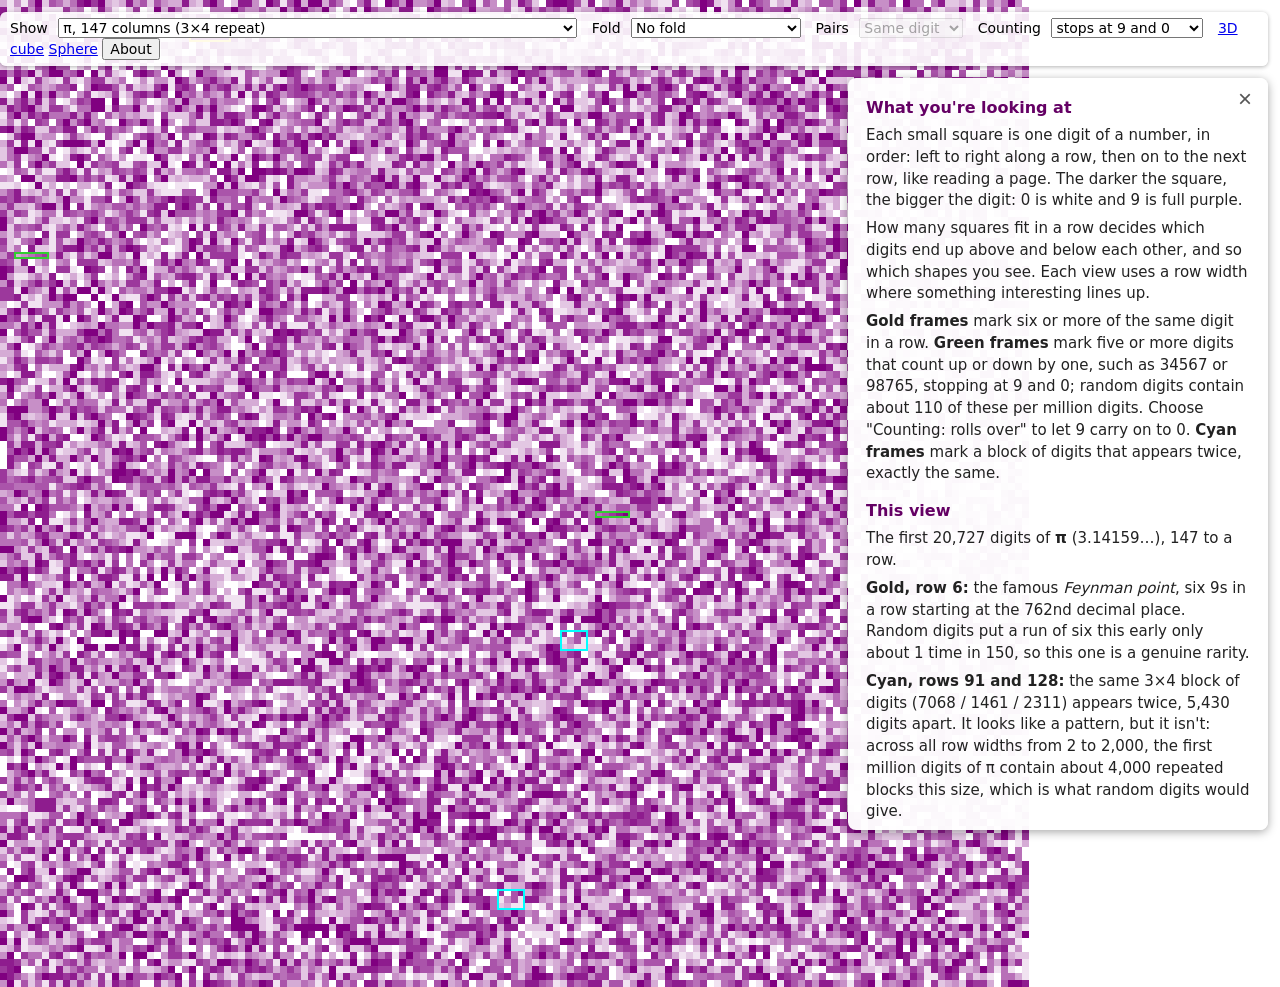
==== index.html @ 26b24ccb "Add the Leibniz series stopped after 4-24 terms to the cube and sphere Co-Authored-By: Claude Opus 5" ====
<!DOCTYPE html>
<html lang="en">
<head>
  <!-- The ?v= numbers make browsers fetch new copies after an update; change them when the files change -->
  <meta charset="UTF-8">
  <meta name="viewport" content="width=device-width, initial-scale=1.0">
  <title>Pi Mosaic</title>
  <link rel="stylesheet" href="piStyle.css?v=2026-10-16c">
</head>
<body>
  <!-- Menus for choosing which number and width to show, and whether to fold it; pi.js fills in the options -->
  <div id="viewMenu">
    <label>Show <select id="viewSelect"></select></label>
    <label>Fold <select id="foldSelect"></select></label>
    <label>Pairs <select id="pairSelect"></select></label>
    <label>Counting <select id="rolloverSelect"></select></label>
    <span id="foldInfo"></span>
    <a href="cube.html">3D cube</a>
    <a href="sphere.html">Sphere</a>
    <button id="aboutButton" type="button" aria-controls="aboutPanel">About</button>
  </div>

  <!-- Plain-English explanation of what's on screen; the page's script fills in the text -->
  <aside id="aboutPanel" hidden>
    <button id="aboutClose" type="button" aria-label="Close">×</button>
    <div id="aboutText"></div>
  </aside>

  <!-- digits.js has the digit formulas; pi.js appends #piContainer to <body>, so it must load after <body> exists -->
  <script src="digits.js?v=2026-10-16c"></script>
  <script src="about.js?v=2026-10-16c"></script>
  <script src="pi.js?v=2026-10-16c"></script>
</body>
</html>
---- piStyle.css ----
body {
  margin: 0;
}

#piContainer {
  display: flex;
  flex-wrap: wrap;
  /* width and height are set in pi.js from the number of columns and rows */
}

#piContainer > div {
  width: 50px;
  height: 50px;
  margin: 0px;
  /*border-radius: 5%;*/
}

/* Menus: stay in the top-right corner while the mosaic scrolls underneath */
#viewMenu, #cubeMenu, #sphereMenu {
  position: fixed;
  top: 12px;
  right: 12px;
  z-index: 1;
  padding: 6px 10px;
  border-radius: 6px;
  background: rgba(255, 255, 255, 0.9);
  box-shadow: 0 1px 4px rgba(0, 0, 0, 0.3);
  font: 14px system-ui, sans-serif;
}

#viewMenu select, #cubeMenu select, #cubeMenu input, #sphereMenu select, #sphereMenu input {
  margin: 0 10px 0 6px;
  font: inherit;
}

/* 3D cube and sphere pages (cube.html, sphere.html): the canvas fills the window */
.cubePage {
  overflow: hidden;
}

#cubeCanvas, #sphereCanvas {
  position: fixed;
  top: 0;
  left: 0;
  cursor: grab;
  touch-action: none;
}

#cubeMenu, #sphereMenu {
  max-width: calc(100vw - 48px);
  line-height: 2;
}

#cubeStart, #sphereStart {
  width: 7em;
}

#cubeSummary, #sphereSummary {
  color: #555;
}

#cubeInfo, #sphereInfo {
  position: fixed;
  left: 12px;
  bottom: 12px;
  padding: 6px 10px;
  border-radius: 6px;
  background: rgba(255, 255, 255, 0.9);
  box-shadow: 0 1px 4px rgba(0, 0, 0, 0.3);
  font: 14px system-ui, sans-serif;
}

/* About panel: plain-English explanation, on the right below the menu (about.js sets its top) */
#aboutPanel {
  position: fixed;
  top: 60px;
  right: 12px;
  z-index: 2;
  width: min(420px, calc(100vw - 24px));
  max-height: calc(100vh - 80px);
  overflow-y: auto;
  box-sizing: border-box;
  padding: 4px 18px 12px;
  border-radius: 8px;
  background: rgba(255, 255, 255, 0.97);
  box-shadow: 0 2px 10px rgba(0, 0, 0, 0.35);
  font: 15px/1.45 system-ui, sans-serif;
  color: #222;
}

#aboutPanel[hidden] {
  display: none;
}

#aboutPanel h2 {
  margin: 14px 0 4px;
  font-size: 16px;
  color: rgb(100, 0, 100);
}

#aboutPanel p {
  margin: 6px 0;
}

#aboutClose {
  position: sticky;
  top: 0;
  float: right;
  margin: 4px -8px 0 8px;
  border: none;
  background: none;
  font-size: 24px;
  line-height: 1;
  cursor: pointer;
  color: #555;
}

.aboutLinks {
  padding-top: 8px;
  border-top: 1px solid #ddd;
}

#aboutButton {
  font: inherit;
  cursor: pointer;
}

/* Digit chart on the cube page: one series, recessive axis, hairline for "a tenth of the digits" */
#digitPanel {
  position: fixed;
  left: 12px;
  bottom: 56px;
  width: 296px;
  box-sizing: border-box;
  padding: 8px 8px 6px;
  border-radius: 6px;
  background: rgba(255, 255, 255, 0.92);
  box-shadow: 0 1px 4px rgba(0, 0, 0, 0.3);
  font: 13px/1.35 system-ui, sans-serif;
  color: #222;
}

#digitPanel .digitTitle {
  font-weight: 600;
}

#digitPanel .digitTitle span {
  font-weight: 400;
  color: #666;
}

#digitPanel svg text {
  font: 11px system-ui, sans-serif;
  fill: #555;
}

#digitPanel .axis {
  stroke: #ccc;
  stroke-width: 1;
}

#digitPanel .expected {
  stroke: #222;
  stroke-width: 1;
}

#digitPanel .digitColumn:hover path {
  fill: rgb(90, 0, 90);
}

#digitPanel .digitVerdict {
  color: #444;
}

#digitPanel details {
  margin-top: 4px;
  color: #555;
}

#digitPanel table {
  border-collapse: collapse;
  font-variant-numeric: tabular-nums;
  font-size: 11px;
}

#digitPanel td, #digitPanel th {
  padding: 1px 3px;
  text-align: right;
}
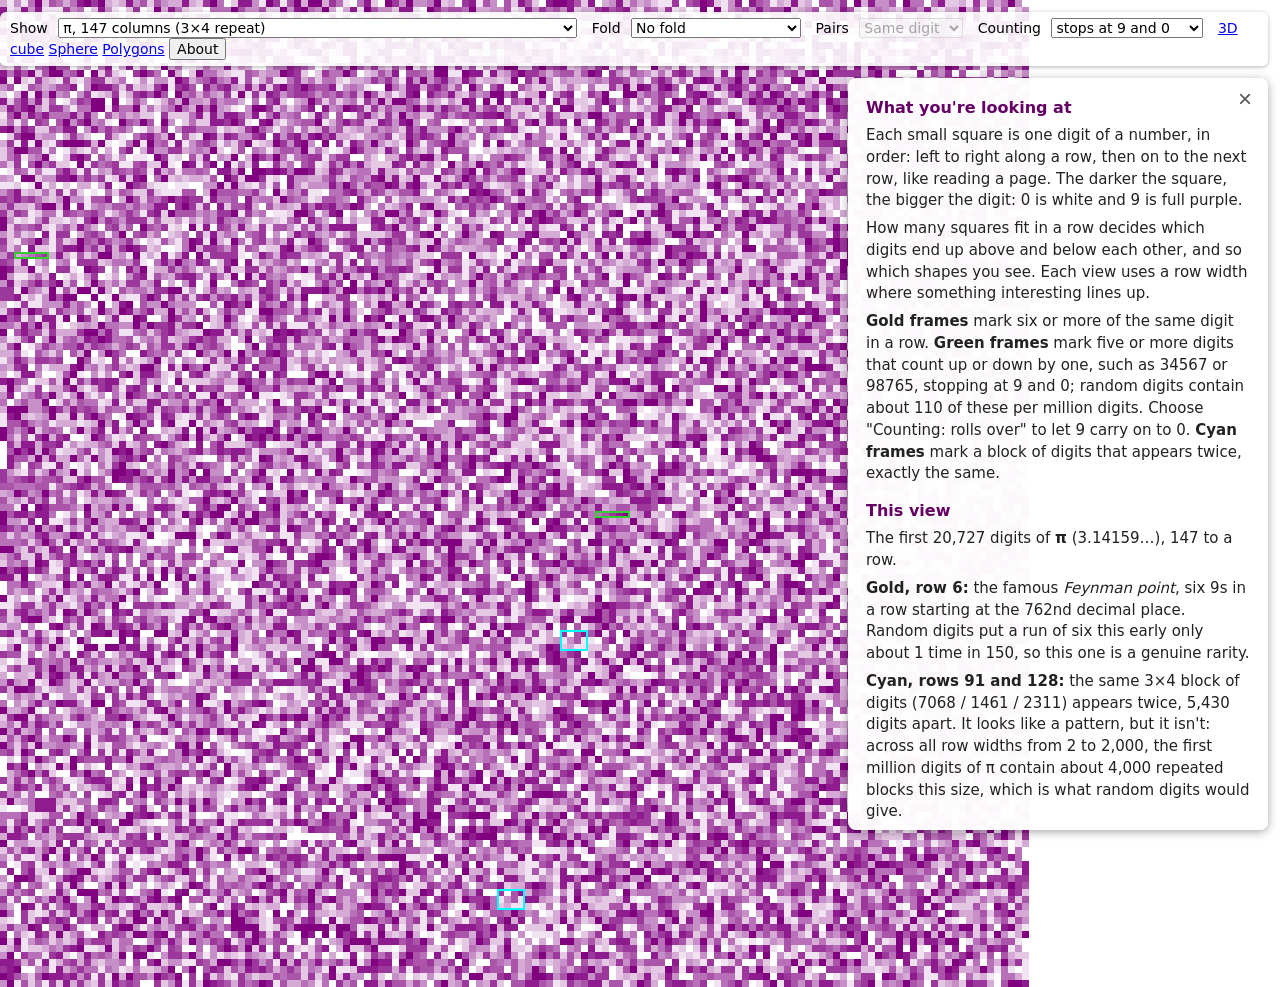
==== commit d5089339: "Add Archimedes' polygons: digits, tests and a page drawing them - The areas of regular polygons insi" ====
--- a/index.html
+++ b/index.html
@@ -5,7 +5,7 @@
   <meta charset="UTF-8">
   <meta name="viewport" content="width=device-width, initial-scale=1.0">
   <title>Pi Mosaic</title>
-  <link rel="stylesheet" href="piStyle.css?v=2026-10-16c">
+  <link rel="stylesheet" href="piStyle.css?v=2026-10-16d">
 </head>
 <body>
   <!-- Menus for choosing which number and width to show, and whether to fold it; pi.js fills in the options -->
@@ -17,6 +17,7 @@
     <span id="foldInfo"></span>
     <a href="cube.html">3D cube</a>
     <a href="sphere.html">Sphere</a>
+    <a href="polygons.html">Polygons</a>
     <button id="aboutButton" type="button" aria-controls="aboutPanel">About</button>
   </div>
 
@@ -27,8 +28,8 @@
   </aside>
 
   <!-- digits.js has the digit formulas; pi.js appends #piContainer to <body>, so it must load after <body> exists -->
-  <script src="digits.js?v=2026-10-16c"></script>
-  <script src="about.js?v=2026-10-16c"></script>
-  <script src="pi.js?v=2026-10-16c"></script>
+  <script src="digits.js?v=2026-10-16d"></script>
+  <script src="about.js?v=2026-10-16d"></script>
+  <script src="pi.js?v=2026-10-16d"></script>
 </body>
 </html>
--- a/piStyle.css
+++ b/piStyle.css
@@ -187,3 +187,98 @@
   padding: 1px 3px;
   text-align: right;
 }
+
+/* Archimedes' polygons page (polygons.html): two pictures side by side, the areas underneath */
+#polygonMenu {
+  position: fixed;
+  top: 12px;
+  right: 12px;
+  z-index: 1;
+  max-width: calc(100vw - 48px);
+  padding: 6px 10px;
+  border-radius: 6px;
+  background: rgba(255, 255, 255, 0.9);
+  box-shadow: 0 1px 4px rgba(0, 0, 0, 0.3);
+  font: 14px system-ui, sans-serif;
+  line-height: 2;
+}
+
+#polygonMenu select {
+  margin: 0 10px 0 6px;
+  font: inherit;
+}
+
+#polygonMenu label {
+  margin-right: 10px;
+}
+
+#polygonMain {
+  padding: 72px 24px 24px;
+  font: 15px/1.45 system-ui, sans-serif;
+  color: #222;
+}
+
+#polygonPictures {
+  display: flex;
+  flex-wrap: wrap;
+  gap: 24px;
+}
+
+#polygonPictures figure {
+  margin: 0;
+  width: min(400px, calc(100vw - 48px));
+}
+
+#polygonPictures svg {
+  display: block;
+  width: 100%;
+  height: auto;
+  aspect-ratio: 1;
+}
+
+#polygonPictures figcaption {
+  margin-top: 6px;
+  color: #555;
+  font-size: 14px;
+}
+
+#polygonAreas {
+  margin-top: 20px;
+  border-collapse: collapse;
+}
+
+#polygonAreas caption {
+  text-align: left;
+  color: #555;
+  padding-bottom: 4px;
+}
+
+#polygonAreas td {
+  padding: 4px 14px 4px 0;
+  vertical-align: baseline;
+}
+
+#polygonAreas .col1 {
+  color: #555;
+}
+
+#polygonAreas .col2 {
+  font-family: ui-monospace, Menlo, monospace;
+}
+
+#polygonAreas .shared {
+  color: rgb(128, 0, 128);
+}
+
+#polygonAreas .key {
+  display: inline-block;
+  width: 12px;
+  height: 12px;
+  margin-right: 8px;
+  border: 2px solid;
+  vertical-align: -1px;
+}
+
+#polygonAreas .insideKey { border-color: rgb(128, 0, 128); background: rgba(128, 0, 128, 0.22); }
+#polygonAreas .circleKey { border-color: #222; border-radius: 50%; background: rgba(255, 196, 0, 0.75); }
+#polygonAreas .outsideKey { border-color: rgb(0, 128, 128); background: rgba(0, 128, 128, 0.18); }
